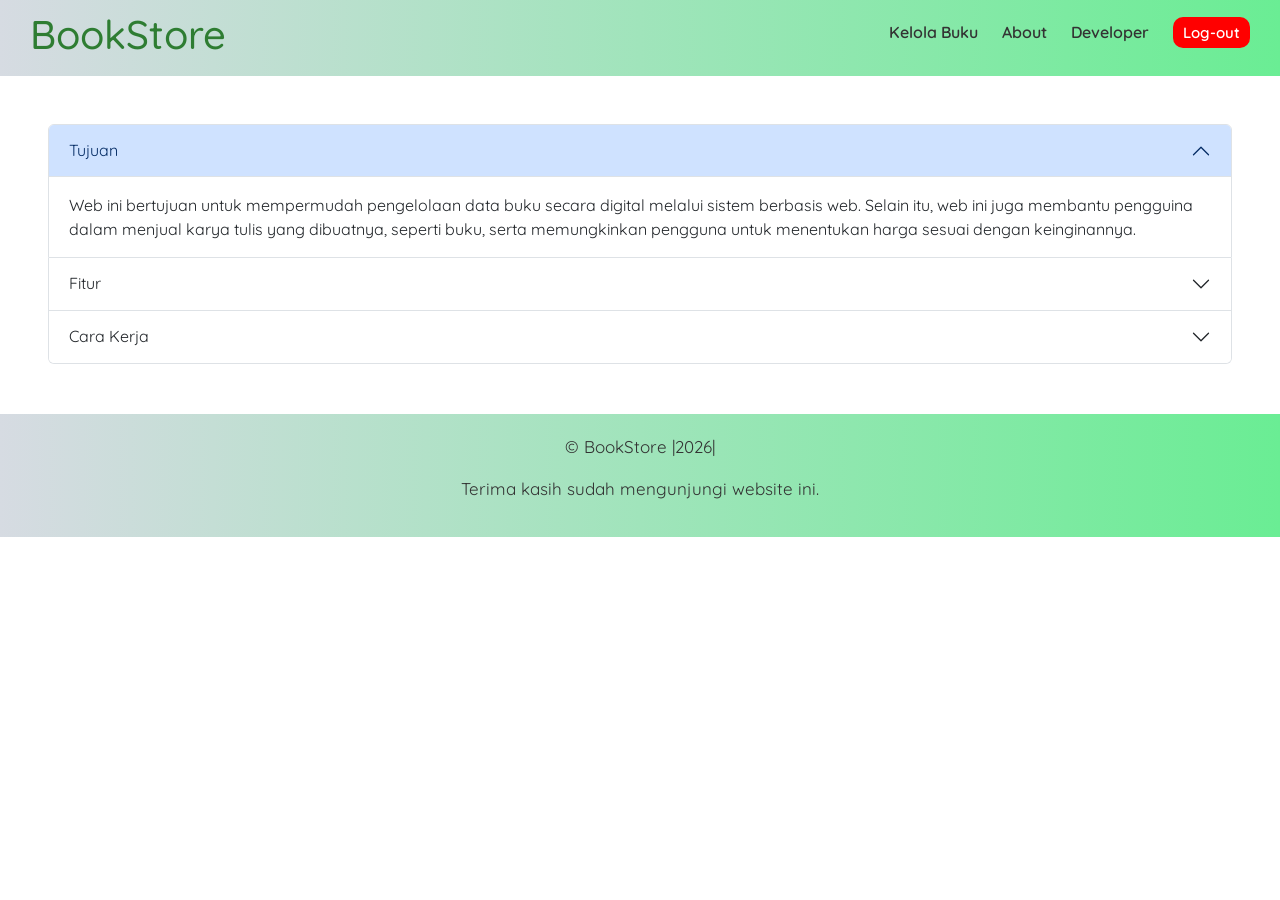
==== about.html @ 0c0b55a5 "menambahkan halaman about" ====
<!DOCTYPE html>
<html lang="en">

<head>
    <meta charset="UTF-8">
    <meta name="viewport" content="width=device-width, initial-scale=1.0">

    <link rel="preconnect" href="https://fonts.googleapis.com">
    <link rel="preconnect" href="https://fonts.gstatic.com" crossorigin>
    <link href="https://fonts.googleapis.com/css2?family=Quicksand:wght@300..700&display=swap" rel="stylesheet">

    <link href="https://cdn.jsdelivr.net/npm/bootstrap@5.3.8/dist/css/bootstrap.min.css" rel="stylesheet"
        integrity="sha384-sRIl4kxILFvY47J16cr9ZwB07vP4J8+LH7qKQnuqkuIAvNWLzeN8tE5YBujZqJLB" crossorigin="anonymous">

    <link rel="stylesheet" href="style.css">

    <title>About</title>
</head>

<body>
    <!-- NAVBAR -->
    <nav>
        <h1>BookStore</h1>

        <ul>
            <li><a href="book.html">Kelola Buku</a></li>
            <li><a href="about.html">About</a></li>
            <li><a href="Developer.html">Developer</a></li>
            <li class="logout" onclick="logout()">Log-out</li>
        </ul>
    </nav>

    <div class="accordion m-5" id="accordionPanelsStayOpenExample">
        <div class="accordion-item">
            <h2 class="accordion-header">
                <button class="accordion-button" type="button" data-bs-toggle="collapse"
                    data-bs-target="#panelsStayOpen-collapseOne" aria-expanded="true"
                    aria-controls="panelsStayOpen-collapseOne">
                    Tujuan
                </button>
            </h2>
            <div id="panelsStayOpen-collapseOne" class="accordion-collapse collapse show">
                <div class="accordion-body">
                    Web ini bertujuan untuk mempermudah pengelolaan data buku secara digital melalui sistem berbasis
                    web. Selain itu, web ini juga membantu pengguina dalam menjual karya tulis yang dibuatnya, seperti
                    buku, serta memungkinkan pengguna untuk menentukan harga sesuai dengan keinginannya.
                </div>
            </div>
        </div>
        <div class="accordion-item">
            <h2 class="accordion-header">
                <button class="accordion-button collapsed" type="button" data-bs-toggle="collapse"
                    data-bs-target="#panelsStayOpen-collapseTwo" aria-expanded="false"
                    aria-controls="panelsStayOpen-collapseTwo">
                    Fitur
                </button>
            </h2>
            <div id="panelsStayOpen-collapseTwo" class="accordion-collapse collapse">
                <div class="accordion-body">
                    • Tambah Buku <br>
                    • Edit & Hapus Buku <br>
                    • Pembelian Buku <br>
                    • Riwayat Transaksi <br>
                </div>
            </div>
        </div>
        <div class="accordion-item">
            <h2 class="accordion-header">
                <button class="accordion-button collapsed" type="button" data-bs-toggle="collapse"
                    data-bs-target="#panelsStayOpen-collapseThree" aria-expanded="false"
                    aria-controls="panelsStayOpen-collapseThree">
                    Cara Kerja
                </button>
            </h2>
            <div id="panelsStayOpen-collapseThree" class="accordion-collapse collapse">
                <div class="accordion-body">

                    Pengguna mengisi data buku melalui form yang telah disediakan, kemudian menekan tombol “Tambah”
                    untuk menyimpan data. Data buku yang telah ditambahkan akan otomatis ditampilkan pada katalog buku.

                    Pengguna juga dapat mengedit atau menghapus data buku yang sudah muncul di katalog. Selain itu,
                    sistem memungkinkan pengguna untuk melakukan pembelian buku secara cepat dan instan, yang dilengkapi
                    dengan struk transaksi sebagai bukti pembelian.
                </div>
            </div>
        </div>
    </div>

    <footer class="footer">
        <p>© BookStore |2026|</p>
        <p>Terima kasih sudah mengunjungi website ini.</p>
        <div class="footer-sosmed">

        </div>
    </footer>

    <script src="https://cdn.jsdelivr.net/npm/bootstrap@5.3.8/dist/js/bootstrap.bundle.min.js"
        integrity="sha384-FKyoEForCGlyvwx9Hj09JcYn3nv7wiPVlz7YYwJrWVcXK/BmnVDxM+D2scQbITxI"
        crossorigin="anonymous"></script>
</body>

</html>
---- style.css ----
* {
  margin: 0;
  padding: 0;
  font-family: "Quicksand", sans-serif;
}

body {
  margin: 0;
  padding: 0;
  /* background: linear-gradient(to right, #a7acb5, #264931); */
}

/* NAVBAR */
nav {
  /* background-color: #d6dbe2; */
  background: linear-gradient(to right, #d6dbe2, #6aed94);
  display: flex;
  justify-content: space-between;
  padding: 10px 20px;
  position: sticky;
}

nav a {
  text-decoration: none;
  color: #333333;
}

nav h1 {
  margin-left: 10px;
  color: #2e7d32;
}

nav ul {  
  text-decoration: none;
  list-style: none;
  text-align: center;
  margin-top: 10px;
}

nav ul li {
  display: inline;
  font-weight: 600;
  margin: 10px;
  color: #333333;
  text-align: center;
  transition: 0.3s;
}

nav ul li:hover {
  transform: scale(1.2);
  padding: 5px;
  color: #6aed94;
  border-bottom: 3px solid #333333;
  border-radius: 4px;
}

/* BOOK */
#book {
  margin-top: 20px;
  margin-bottom: 5px;
}

.form-box { 
  width: 500px;
  margin: 50px auto;
  padding: 20px 30px;
  background: linear-gradient(to right, #d6dbe2, #43995e);
  box-shadow: 3px 6px 16px 10px rgba(0, 255, 98, 0.2);
  transition: background 0.5s ease-in-out, box-shadow 0.5s ease-in-out;
  border-radius: 5px;
}

.form-box:hover {
  box-shadow: 3px 6px 16px 10px rgba(163, 168, 165, 0.4);
  border-radius: 10px;
  background: linear-gradient(
    to right bottom,
    #73849d,
    #51a16a,
    #8f9db1,
    #306e44,
    #515a67
  );
  color: white;
}


.form-box input {
  margin: 5px;
  padding: 6px;
  border-radius: 5px;
  border: 1px solid #094911;
  width: 200px;
}

.form-box button {
  color: white;
  background-color: #094911;
  padding: 5px;
  border-radius: 5px;
  margin: 5px;
}

.form-box button:hover {
  background-color: #083c0f;
  color: rgb(168, 162, 162);
}



/* DEVELOPER */

#dev {
  margin-top: 50px;
}

.developer section {
  background: linear-gradient(
    to bottom left,
    #d6dbe2,
    #8aab94,
    #d6dbe2,
    #b3f6c8
  );
  border-radius: 10px;
  box-shadow: 3px 6px 16px 10px rgba(33, 123, 68, 0.2);
}

.ari img {
  border-radius: 50%;
  width: 150px;
  height: 160px;
  object-fit: cover;
  transition: 2s;
  margin: 15px;
  margin-bottom: 30px;
}
.hifzhi img {
  margin: 15px;
  width: 150px;
  border-radius: 50%;
  object-fit: cover;
  transition: 2s;
}

.gerry img {
  height: 160px;
  width: 150px;
  border-radius: 50%;
  object-fit: cover;
  transition: 2s;
  margin: 15px;
}

section img:hover {
  padding: 1px;
  transform: scale(1.1);
}

.developer p {
  font-size: 14px;
  margin-bottom: 10px;
}
.developer a {
  display: inline-block;
  color: white;
  background-color: #094911;
  text-decoration: none;
  padding: 6px 10px;
  border-radius: 3px;
  margin-bottom: 10px;
  text-align: center;
  transition: 0.3s;
}

.developer a:hover {
  background-color: #083c0f;
  color: rgb(168, 162, 162);
  transform: scale(1.1);
}

.card {
  transition: 0.3;
}

.card:hover {
  transform: translateY(-10px);
  box-shadow: 0 10px 20px rgba(0, 0, 0, 0.2);
}

.developer {
  display: flex;
  flex-direction: row;
  gap: 70px;
  justify-content: center;
  margin-top: 30px;
}

/* Buku (index) */
.index-buku {
  display: flex;
  flex-direction: column;
  gap: 80px;
  justify-content: center;
  margin: 20px;
}

.card-container {
  display: flex;
  justify-content: center;
  gap: 50px;
}

section {
  width: 200px;
  border-radius: 10px;
  margin-top: 10px;
  text-align: center;
  padding: 5px;
}

/* FOOTER */
.footer {
  margin-bottom: 0px;
  padding: 20px 0;
  text-align: center;
  margin-top: 50px;
  background: linear-gradient(to right, #d6dbe2, #6aed94);
}

.footer p {
  color: #333333;
  font-size: 17px;
}

/* JS */
.info {
  display: flex;
  align-items: center;
  gap: 10px;
  margin-top: 20px;
}

.kode {
  background-color: #4a90e2;
  color: white;
  padding: 6px 12px;
  border-radius: 6px;
  font-weight: bold;
}

.card-js {
  color: #000000;
  padding: 15px;
  margin: 10px;
  border-radius: 10px;
  border: 2px solid #ccc;
  /* box-shadow: 0 4px 8px rgba(0,0,0,0.1); */
  background-color: white;
  transition: 0.3s;
  width: 150px;
}

.card-js:hover {
  transform: scale(1.01);
  border-left: 4px solid #094911;
  box-shadow: 3px 6px 16px 10px rgba(33, 123, 68, 0.2);
}

.btn {
  padding: 6px 12px;
  border: none;
  border-radius: 5px;
  cursor: pointer;
  background-color: #094911;
  color: white;
  margin: 3px;
}

.btn:hover {
  background-color: #083c0f;
  color: rgb(168, 162, 162);
  transform: scale(1.05);
}

#strukTransaksi {
  display: flex;
  flex-direction: column;
  align-items: center;
  gap: 15px;
  margin-top: 20px;
}

/* STRUK */

/* .struk-container {
  display: flex;
  flex-direction: column;
  align-items: center;
  padding: 20px;
} */

.struk {
  border: 1px solid #ccc;
  padding: 12px;
  border-radius: 10px;
  background: #f9f9f9;
  width: 250px;
  box-shadow: 0 4px 10px rgba(0, 0, 0, 0.1);
  text-align: left;
}

.struk b {
  color: #094911;
}

/* LOGIN */

.login {
  display: flex;
  flex-direction: row;
  text-align: center;
  border: 2px solid rgb(68, 141, 39);
  padding: 20px;
  border-radius: 10px;
  height: 350px;
  width: 900px;
  gap: 50px;
  margin: 150px auto;
  transition: 0.3s;
}

.login:hover {
  box-shadow: 10px 20px 20px 20px rgba(91, 159, 72, 0.2);
}

.Sign-in {
  display: flex;
  flex-direction: column;
  margin-left: 5px;
  align-items: center;
  background-color: #55985e;
  padding: 20px;
  border-radius: 10px;
}

.Sign-in h1 {
  color: #ffffff;
  margin-bottom: 60px;
}

.Sign-in p {
  color: #ffffff;
  margin-bottom: 10px;
  font-size: large;
}

.Sign-in a {
  color: #ffffff;
  text-decoration: none;
  font-weight: bold;
  margin-top: 50px;
  background-color: #094911;
  padding: 6px 10px;
  border-radius: 3px;
  transition: 0.3s;
}

.Sign-up {
  display: flex;
  flex-direction: column;
  align-items: center;
  margin-left: 50px;
}

.Sign-up h1 {
  color: #094911;
  margin-bottom: 60px;
}

.Sign-up input {
  margin: 5px;
  padding: 6px;
  border-radius: 5px;
  border: 1px solid #094911;
  width: 250px;
}

.Sign-up a {
  color: #ffffff;
  text-decoration: none;
  font-weight: bold;
  margin-top: 10px;
  background-color: #094911;
  padding: 6px 10px;
  border-radius: 3px;
  transition: 0.3s;
}

.Sign-in a:hover,
.Sign-up a:hover {
  background-color: #63ad6e;
  transform: scale(1.03);
}

.logout {
  color: white;
  background-color: red;
  font-size: 15px;
  padding: 6px 10px;
  border-radius: 10px;
}
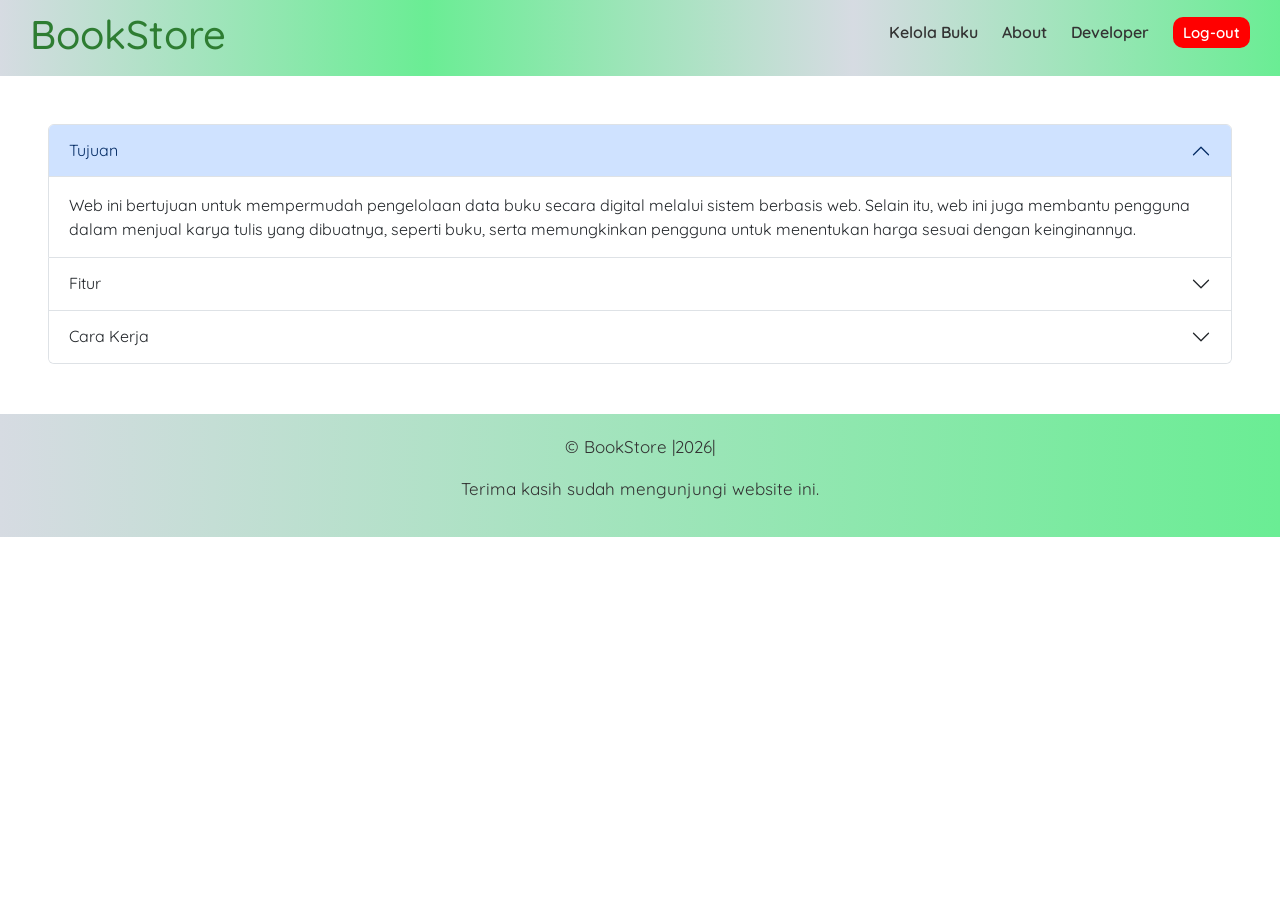
==== commit 58c62c26: "commit ke-6" ====
--- a/about.html
+++ b/about.html
@@ -42,7 +42,7 @@
             <div id="panelsStayOpen-collapseOne" class="accordion-collapse collapse show">
                 <div class="accordion-body">
                     Web ini bertujuan untuk mempermudah pengelolaan data buku secara digital melalui sistem berbasis
-                    web. Selain itu, web ini juga membantu pengguina dalam menjual karya tulis yang dibuatnya, seperti
+                    web. Selain itu, web ini juga membantu pengguna dalam menjual karya tulis yang dibuatnya, seperti
                     buku, serta memungkinkan pengguna untuk menentukan harga sesuai dengan keinginannya.
                 </div>
             </div>
--- a/style.css
+++ b/style.css
@@ -13,7 +13,7 @@
 /* NAVBAR */
 nav {
   /* background-color: #d6dbe2; */
-  background: linear-gradient(to right, #d6dbe2, #6aed94);
+  background: linear-gradient(to right, #d6dbe2, #6aed94, #d6dbe2, #6aed94);
   display: flex;
   justify-content: space-between;
   padding: 10px 20px;
@@ -30,7 +30,7 @@
   color: #2e7d32;
 }
 
-nav ul {  
+nav ul {
   text-decoration: none;
   list-style: none;
   text-align: center;
@@ -54,20 +54,43 @@
   border-radius: 4px;
 }
 
-/* BOOK */
+/* BOOK  input*/
 #book {
   margin-top: 20px;
   margin-bottom: 5px;
 }
 
-.form-box { 
+.form-box {
   width: 500px;
   margin: 50px auto;
   padding: 20px 30px;
   background: linear-gradient(to right, #d6dbe2, #43995e);
   box-shadow: 3px 6px 16px 10px rgba(0, 255, 98, 0.2);
-  transition: background 0.5s ease-in-out, box-shadow 0.5s ease-in-out;
-  border-radius: 5px;
+  transition:
+    background 0.5s ease-in-out,
+    box-shadow 0.5s ease-in-out;
+  border-radius: 5px;
+}
+
+.form-grid {
+  display: grid;
+  grid-template-columns: 1fr 1fr; /* ini jadi dua kolom */
+  gap: 20px;
+}
+
+.left,
+.right {
+  display: flex;
+  flex-direction: column;
+}
+
+.form-action {
+  margin-top: 20px;
+  text-align: center;
+}
+
+.form-action button {
+  width: 200px;
 }
 
 .form-box:hover {
@@ -84,7 +107,6 @@
   color: white;
 }
 
-
 .form-box input {
   margin: 5px;
   padding: 6px;
@@ -105,8 +127,6 @@
   background-color: #083c0f;
   color: rgb(168, 162, 162);
 }
-
-
 
 /* DEVELOPER */
 
@@ -258,7 +278,7 @@
   /* box-shadow: 0 4px 8px rgba(0,0,0,0.1); */
   background-color: white;
   transition: 0.3s;
-  width: 150px;
+  width: 200px;
 }
 
 .card-js:hover {
@@ -275,9 +295,26 @@
   background-color: #094911;
   color: white;
   margin: 3px;
+  width: 100%;
 }
 
 .btn:hover {
+  background-color: #083c0f;
+  color: rgb(168, 162, 162);
+  transform: scale(1.05);
+}
+
+.btnListBuku {
+  padding: 6px 12px;
+  border: none;
+  border-radius: 5px;
+  cursor: pointer;
+  background-color: #094911;
+  color: white;
+  margin: 3px;
+}
+
+.btnListBuku:hover {
   background-color: #083c0f;
   color: rgb(168, 162, 162);
   transform: scale(1.05);
@@ -409,4 +446,4 @@
   font-size: 15px;
   padding: 6px 10px;
   border-radius: 10px;
-}+}
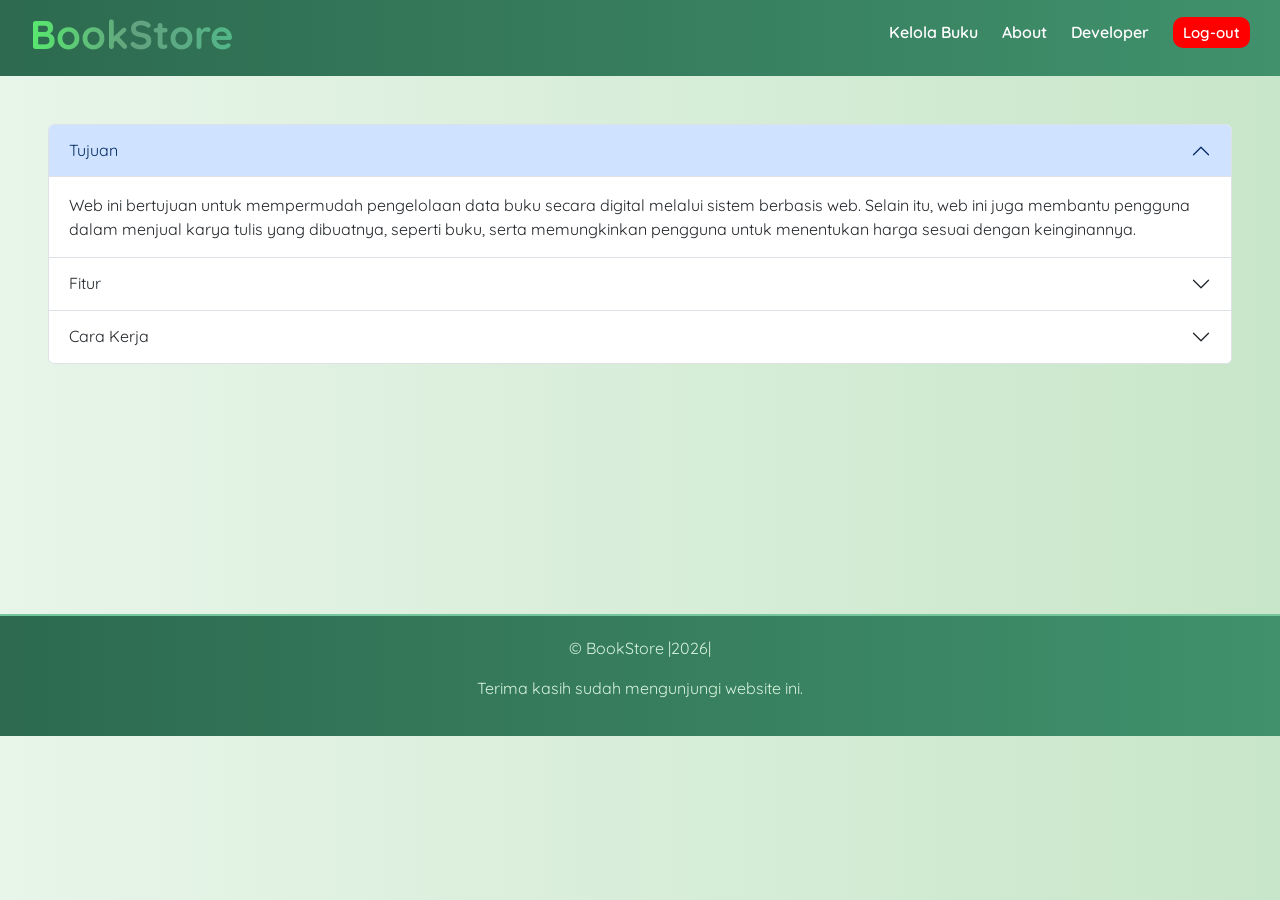
==== commit 83830d02: "styling" ====
--- a/about.html
+++ b/about.html
@@ -31,9 +31,9 @@
     </nav>
 
     <div class="accordion m-5" id="accordionPanelsStayOpenExample">
-        <div class="accordion-item">
-            <h2 class="accordion-header">
-                <button class="accordion-button" type="button" data-bs-toggle="collapse"
+        <div class="accordion-item ">
+            <h2 class="accordion-header ">
+                <button class="accordion-button " type="button" data-bs-toggle="collapse"
                     data-bs-target="#panelsStayOpen-collapseOne" aria-expanded="true"
                     aria-controls="panelsStayOpen-collapseOne">
                     Tujuan
--- a/style.css
+++ b/style.css
@@ -8,26 +8,33 @@
   margin: 0;
   padding: 0;
   /* background: linear-gradient(to right, #a7acb5, #264931); */
+  background: linear-gradient(to right, #e8f5e9, #c8e6c9);
 }
 
 /* NAVBAR */
 nav {
   /* background-color: #d6dbe2; */
-  background: linear-gradient(to right, #d6dbe2, #6aed94, #d6dbe2, #6aed94);
+  /* background: linear-gradient(to right, #d6dbe2, #6aed94, #d6dbe2, #6aed94); */
+  background: linear-gradient(to right, #2d6a4f, #40916c);
+  color: white;
   display: flex;
   justify-content: space-between;
   padding: 10px 20px;
   position: sticky;
+  top: 0;
 }
 
 nav a {
   text-decoration: none;
-  color: #333333;
+  color: #fffefe;
 }
 
 nav h1 {
+  font-weight: 1000;
   margin-left: 10px;
-  color: #2e7d32;
+  background: linear-gradient(to right, #58e96e, #64a180, #52b788);
+  color: transparent;
+  background-clip: text;
 }
 
 nav ul {
@@ -49,9 +56,26 @@
 nav ul li:hover {
   transform: scale(1.2);
   padding: 5px;
-  color: #6aed94;
-  border-bottom: 3px solid #333333;
-  border-radius: 4px;
+  color: #d8f3dc;
+  border-bottom: 3px solid #d8f3dc;
+  border-radius: 2px;
+}
+
+.logout {
+  color: white;
+  background-color: red;
+  font-size: 15px;
+  padding: 6px 10px;
+  border-radius: 10px;
+}
+
+.logout:hover {
+  background-color: #b30000;
+  color: rgb(168, 162, 162);
+  transform: scale(1.05);
+  width: 80px;
+  border-radius: 10px;
+  cursor: pointer;
 }
 
 /* BOOK  input*/
@@ -64,11 +88,8 @@
   width: 500px;
   margin: 50px auto;
   padding: 20px 30px;
-  background: linear-gradient(to right, #d6dbe2, #43995e);
+  background: linear-gradient(to right top, #d6dbe2, #43995e);
   box-shadow: 3px 6px 16px 10px rgba(0, 255, 98, 0.2);
-  transition:
-    background 0.5s ease-in-out,
-    box-shadow 0.5s ease-in-out;
   border-radius: 5px;
 }
 
@@ -94,17 +115,10 @@
 }
 
 .form-box:hover {
-  box-shadow: 3px 6px 16px 10px rgba(163, 168, 165, 0.4);
-  border-radius: 10px;
-  background: linear-gradient(
-    to right bottom,
-    #73849d,
-    #51a16a,
-    #8f9db1,
-    #306e44,
-    #515a67
-  );
-  color: white;
+  box-shadow: 0 10px 25px rgba(45, 106, 79, 0.2);
+  border-radius: 10px;
+  background: linear-gradient(to right top, #559872, #e6f4ea);
+  transition: 0.3s ease-in-out;
 }
 
 .form-box input {
@@ -117,14 +131,15 @@
 
 .form-box button {
   color: white;
-  background-color: #094911;
+  background-color: #2d6a4f;
   padding: 5px;
   border-radius: 5px;
   margin: 5px;
 }
 
 .form-box button:hover {
-  background-color: #083c0f;
+  background-color: #1b4332;
+  transform: scale(1.04);
   color: rgb(168, 162, 162);
 }
 
@@ -241,16 +256,16 @@
 
 /* FOOTER */
 .footer {
-  margin-bottom: 0px;
-  padding: 20px 0;
-  text-align: center;
-  margin-top: 50px;
-  background: linear-gradient(to right, #d6dbe2, #6aed94);
+  background: linear-gradient(to right, #2d6a4f, #40916c);
+  color: white;
+  text-align: center;
+  padding: 20px;
+  border-top: 2px solid #74c69d;
+  margin-top: 250px;
 }
 
 .footer p {
-  color: #333333;
-  font-size: 17px;
+  color: #d8f3dc;
 }
 
 /* JS */
@@ -439,11 +454,3 @@
   background-color: #63ad6e;
   transform: scale(1.03);
 }
-
-.logout {
-  color: white;
-  background-color: red;
-  font-size: 15px;
-  padding: 6px 10px;
-  border-radius: 10px;
-}
